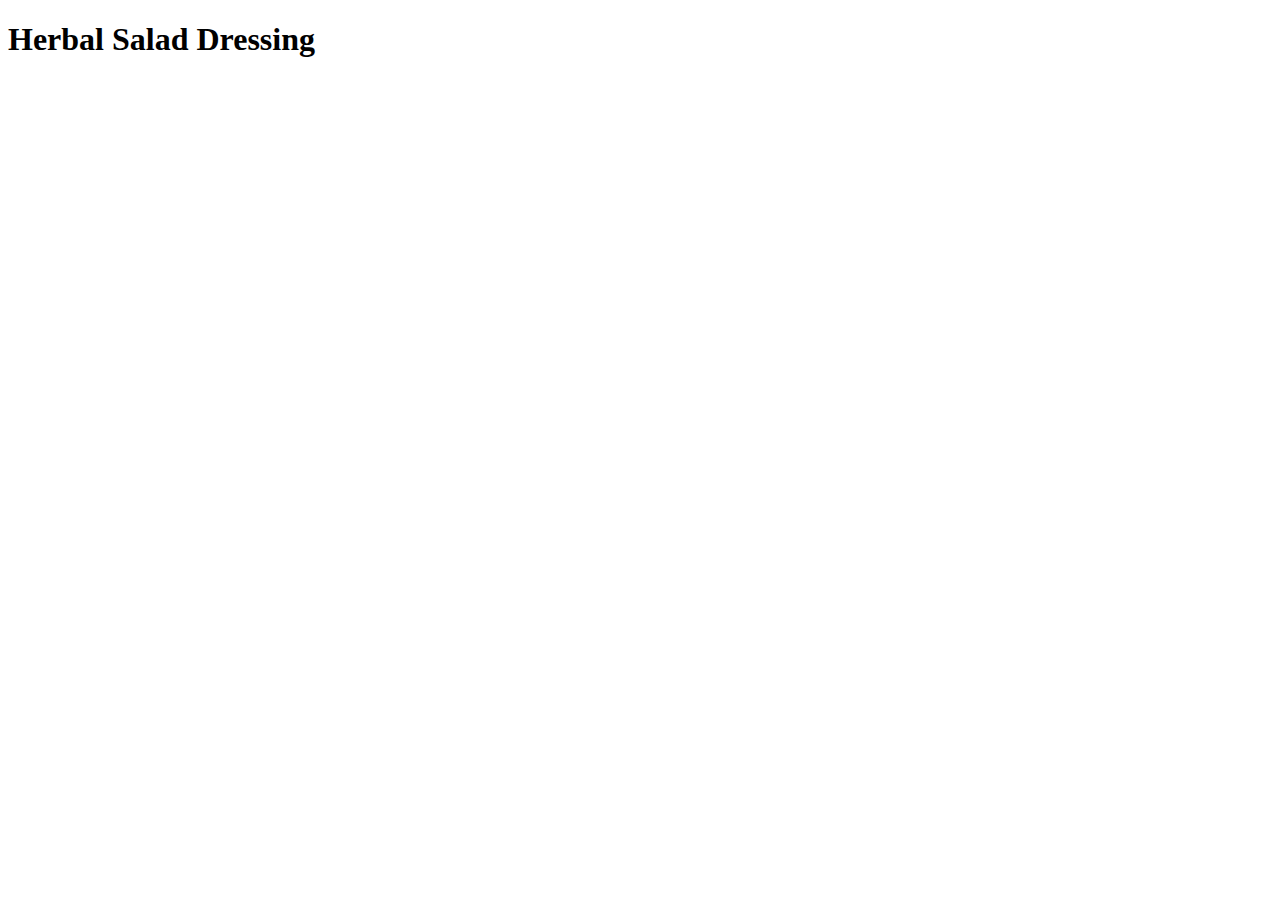
==== recipes/salad_dressing.html @ 8834c30e "Add html boilerplate to salad_dressing.html" ====
<!DOCTYPE html>
<html lang="en">
    <head>
        <meta charset="UTF-8">
        <title>Herbal Salad Dressing</title>
    </head>

    <body>

        <h1>Herbal Salad Dressing</h1>

    </body>
</html>
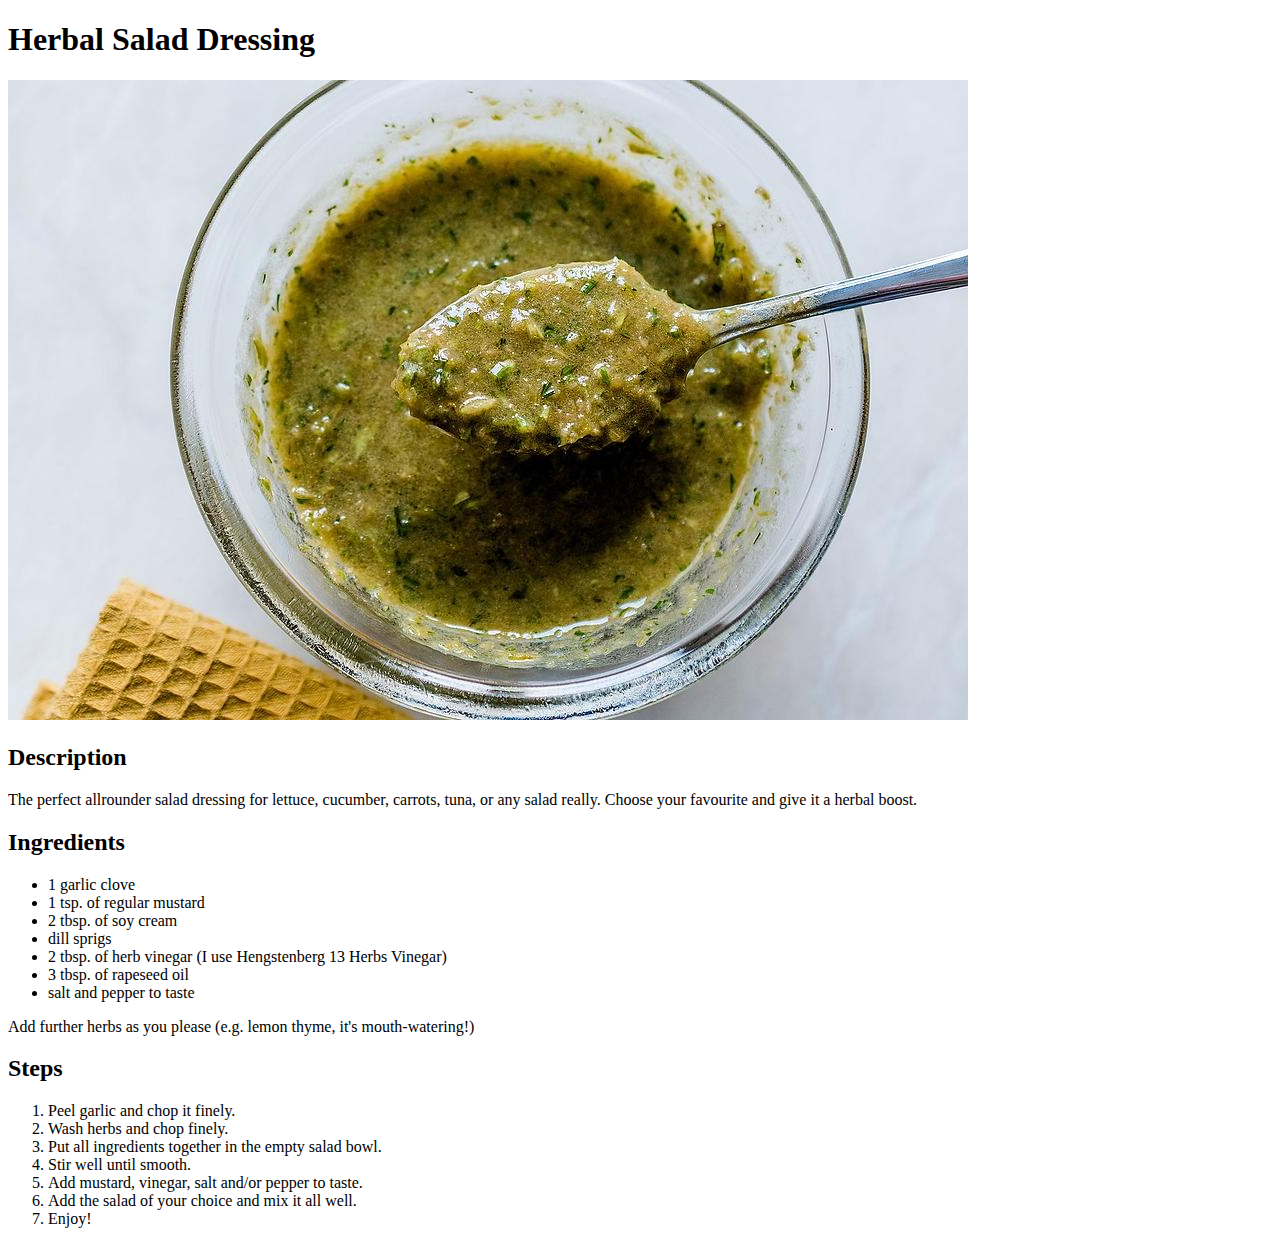
==== commit a7d2eb70: "Add salad_dressing.jpg to /pictures. Add headings, lists and paragraphs including text." ====
--- a/recipes/salad_dressing.html
+++ b/recipes/salad_dressing.html
@@ -8,6 +8,45 @@
     <body>
 
         <h1>Herbal Salad Dressing</h1>
+        
+        <p>
+            <img src="../pictures/salad_dressing.jpg" alt="Salad dressing in a glass bowl">
+        </p>
 
+        <h2>Description</h2>
+
+        <p>
+            The perfect allrounder salad dressing for lettuce, cucumber, carrots, tuna, or any salad really. Choose your favourite and give it a herbal boost.
+        </p>
+
+        <h2>Ingredients</h2>
+
+        <p>
+            <ul>
+                <li>1 garlic clove</li>
+                <li>1 tsp. of regular mustard</li>
+                <li>2 tbsp. of soy cream</li>
+                <li>dill sprigs</li>
+                <li>2 tbsp. of herb vinegar (I use Hengstenberg 13 Herbs Vinegar)</li>
+                <li>3 tbsp. of rapeseed oil</li>
+                <li>salt and pepper to taste</li>
+            </ul>
+        </p>
+
+        <p>
+            Add further herbs as you please (e.g. lemon thyme, it's mouth-watering!)
+        </p>
+
+        <h2>Steps</h2>
+
+        <ol>
+            <li>Peel garlic and chop it finely.</li>
+            <li>Wash herbs and chop finely.</li>
+            <li>Put all ingredients together in the empty salad bowl.</li>
+            <li>Stir well until smooth.</li>
+            <li>Add mustard, vinegar, salt and/or pepper to taste.</li>
+            <li>Add the salad of your choice and mix it all well.</li>
+            <li>Enjoy!</li>
+        </ol>
     </body>
 </html>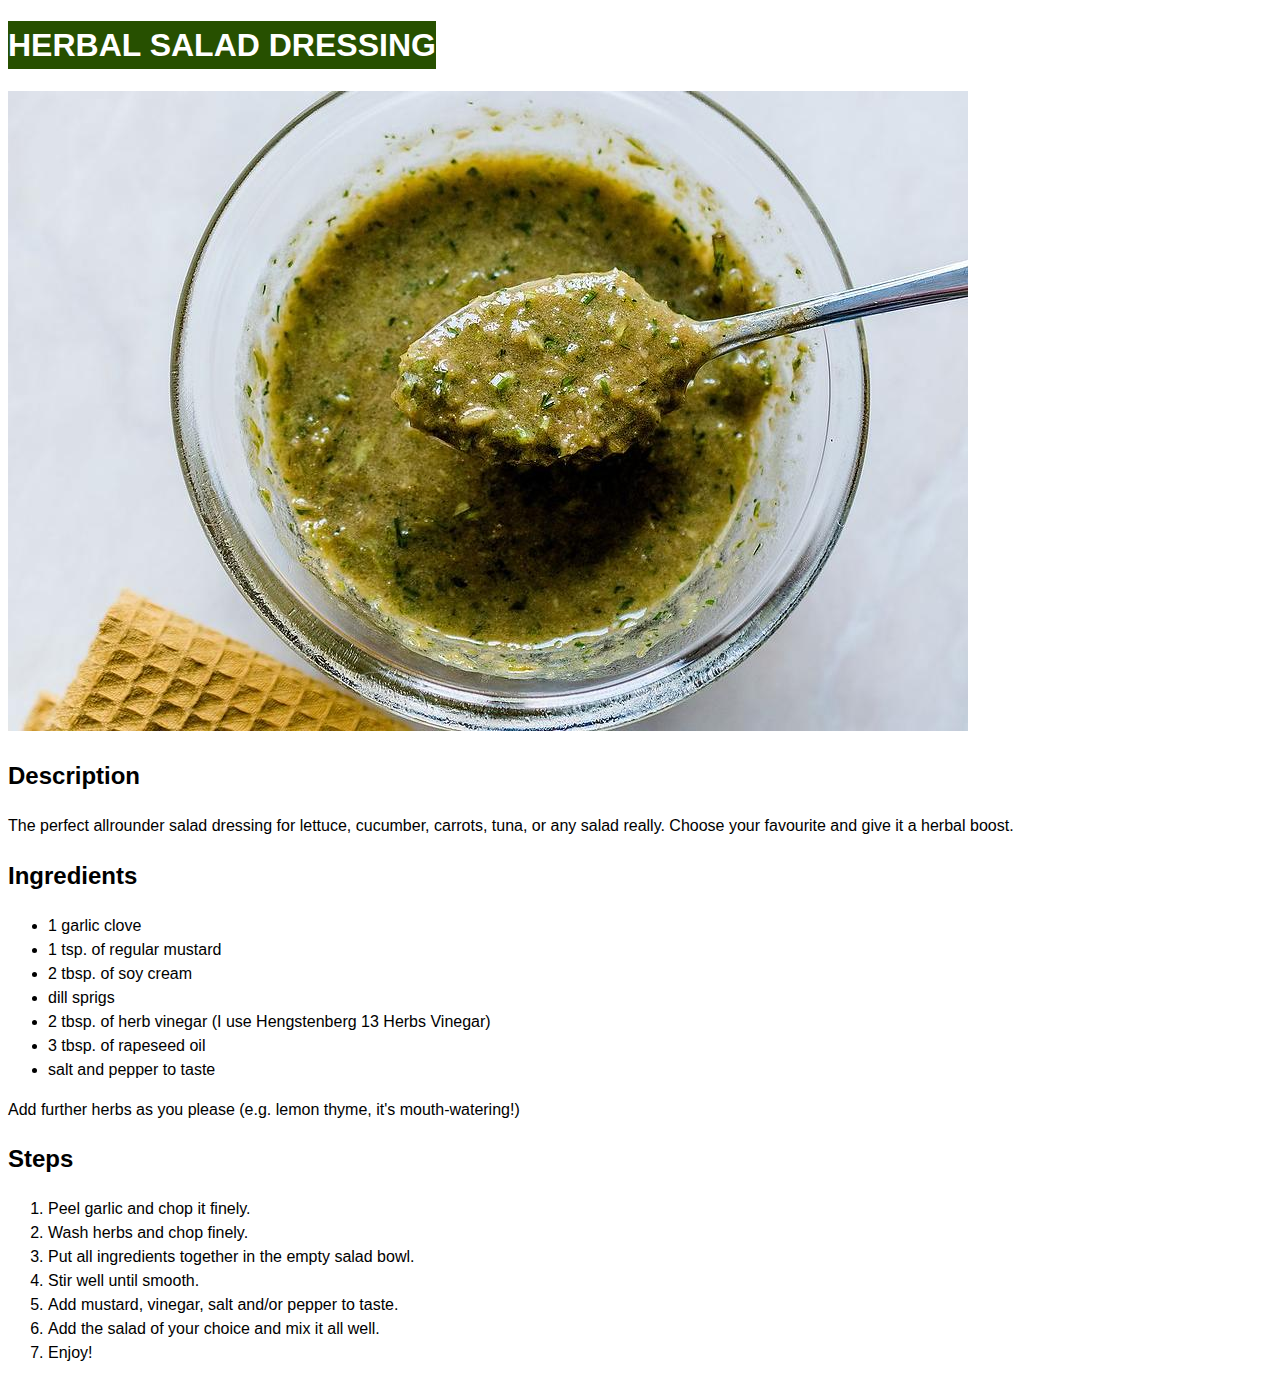
==== commit 5e79e4de: "Add styles.css with minimal styling for all pages. Add page-specific style tag in each page head." ====
--- a/recipes/salad_dressing.html
+++ b/recipes/salad_dressing.html
@@ -2,12 +2,18 @@
 <html lang="en">
     <head>
         <meta charset="UTF-8">
+        <link rel=stylesheet href="../styles.css" />
         <title>Herbal Salad Dressing</title>
+        <style>
+            div h1 {
+             background-color: rgb(39, 80, 0);
+            }
+         </style>
     </head>
 
     <body>
 
-        <h1>Herbal Salad Dressing</h1>
+        <div><h1>Herbal Salad Dressing</h1></div>
         
         <p>
             <img src="../pictures/salad_dressing.jpg" alt="Salad dressing in a glass bowl">
--- a/styles.css
+++ b/styles.css
@@ -0,0 +1,13 @@
+* {
+    line-height: 1.5;
+}
+
+body {
+    font-family: Arial, Helvetica, sans-serif;
+}
+
+div h1 {
+    color: white;
+    width:fit-content;
+    text-transform:uppercase;
+}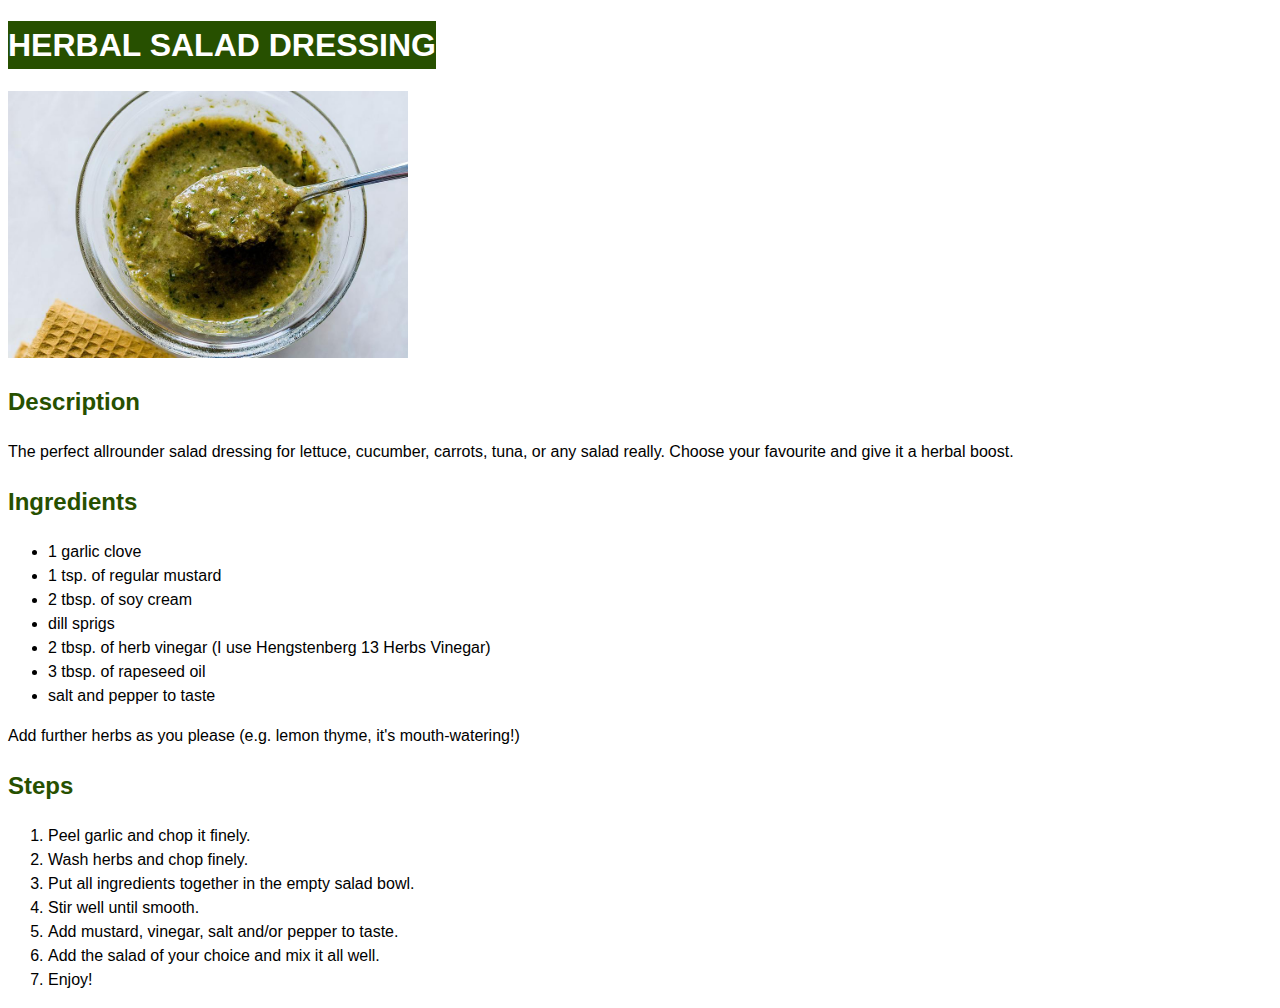
==== commit bd6021da: "Change page-specific h2 color." ====
--- a/recipes/salad_dressing.html
+++ b/recipes/salad_dressing.html
@@ -7,6 +7,9 @@
         <style>
             div h1 {
              background-color: rgb(39, 80, 0);
+            }
+            h2 {
+                color: rgb(39, 80, 0);
             }
          </style>
     </head>
--- a/styles.css
+++ b/styles.css
@@ -10,4 +10,9 @@
     color: white;
     width:fit-content;
     text-transform:uppercase;
+}
+
+img {
+    height: auto;
+    width: 400px;
 }